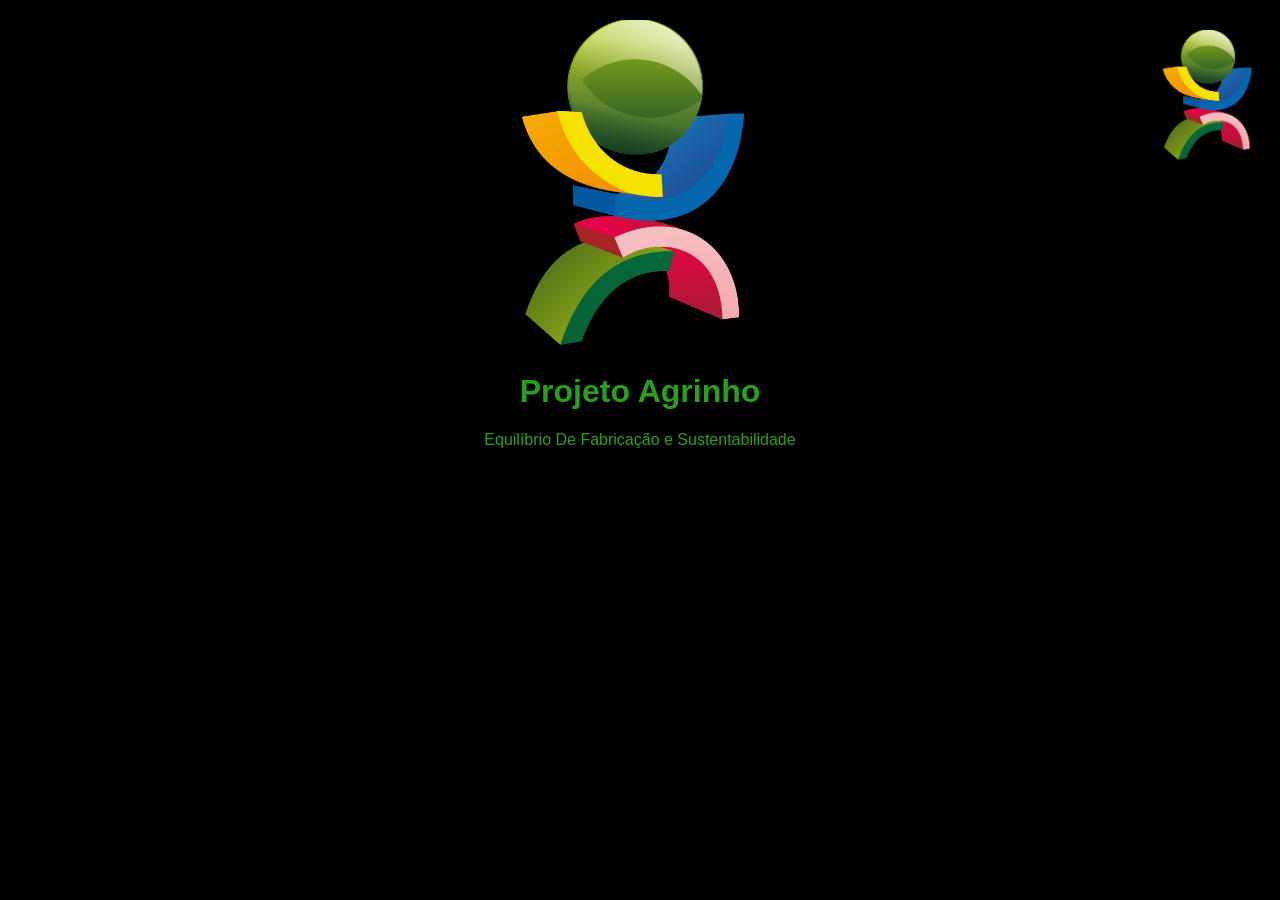
==== agrinho-main/index.html @ 606f598c "Add files via upload" ====
<!DOCTYPE html>
<html lang="pt-br"
>
<head>
    <link rel="stylesheet" href="style.css">
</head>    
<head>
    <meta charset="UTF-8">
    <meta http-equiv="X-UA-Compatible" content="IE=edge">
    <meta name="viewport" content="width=device-width, initial-scale=1.0">
    <title>Document</title>
</head>
<body>
    <img src="logo-agrinho.png" alt="Logo Agrinho" class="logo-centro">
    <img src="logo-agrinho.png" alt="Logo Agrinho" class="logo-direita">

    <h1>Projeto Agrinho</h1>
    <p>Equilíbrio De Fabricação e Sustentabilidade</p>
</body>
</html>
---- agrinho-main/style.css ----
body {
    background-color: black;
    color: white;
    font-family: Arial, sans-serif;
    margin: 0;
    text-align: center;
}

h1 {
    color: rgb(41, 160, 28);
}

p {
    color: rgb(41, 160, 28);
}
img {
    width: 300px; /* tamanho da imagem */
    margin-top: 20px;
}
.logo-centro {
    width: 300px;
}

.logo-direita {
    position: fixed;
    top: 10px;
    right: 10px;
    width: 120px;
}
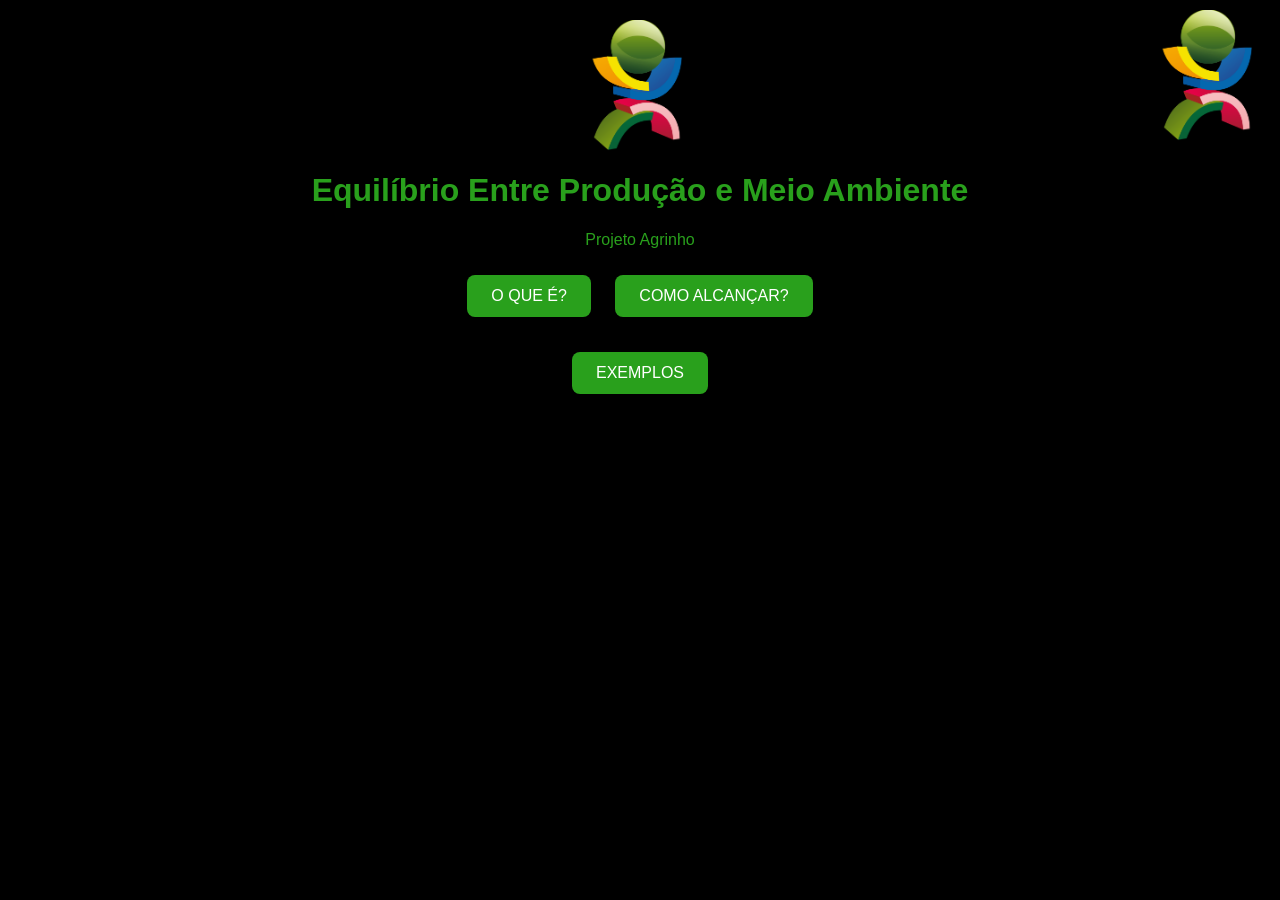
==== commit 227d018a: "Add files via upload" ====
--- a/agrinho-main/index.html
+++ b/agrinho-main/index.html
@@ -1,22 +1,115 @@
 <!DOCTYPE html>
-<html lang="pt-br"
->
-<head>
-    <link rel="stylesheet" href="style.css">
-</head>    
+<html lang="pt-br">
 <head>
     <meta charset="UTF-8">
     <meta http-equiv="X-UA-Compatible" content="IE=edge">
     <meta name="viewport" content="width=device-width, initial-scale=1.0">
-    <title>Document</title>
+    <title>Projeto Agrinho</title>
+    <link rel="stylesheet" href="style.css">
 </head>
 <body>
+
     <img src="logo-agrinho.png" alt="Logo Agrinho" class="logo-centro">
     <img src="logo-agrinho.png" alt="Logo Agrinho" class="logo-direita">
 
-    <h1>Projeto Agrinho</h1>
-    <p>Equilíbrio De Fabricação e Sustentabilidade</p>
+    <h1>Equilíbrio Entre Produção e Meio Ambiente</h1>
+    <p>Projeto Agrinho</p>
+
+    <div>
+    <button id="btn-leia-mais" class="botao-saiba-mais">
+        O QUE É?
+    </button>
+
+    <button id="btn-equilibrio" class="botao-saiba-mais">
+        COMO ALCANÇAR?
+    </button>
+</div>
+
+    <div style="margin-top: 15px;">
+    <button id="btn-exemplos" class="botao-saiba-mais">
+        EXEMPLOS
+    </button>
+    </div>
+
+    <div class="container-secoes">
+
+        <section id="mais-detalhes" class="secao-detalhes">
+            <h2>O QUE É EQUILÍBRIO ENTRE PRODUÇÃO E MEIO AMBIENTE?</h2>
+
+            <p>
+                Isso significa produzir de forma responsável, unindo tecnologia
+                e cuidado com o meio ambiente para gerar bens úteis sem
+                prejudicar a natureza.
+            </p>
+
+            <p>
+                Além de proteger a natureza, a sustentabilidade também envolve
+                oferecer boas condições de trabalho e buscar soluções que
+                beneficiem a economia. Dessa forma, é possível atender às
+                necessidades atuais da população sem comprometer os recursos
+                das futuras gerações.
+            </p>
+        </section>
+
+        <section id="como-alcancar" class="secao-detalhes">
+            <h2>COMO ALCANÇAR O EQUILÍBRIO ENTRE PRODUÇÃO E MEIO AMBIENTE?</h2>
+
+            <p>
+                O equilíbrio pode ser alcançado utilizando tecnologias mais
+                limpas, reduzindo desperdícios e aproveitando melhor os
+                recursos naturais.
+            </p>
+
+            <p>
+                Empresas e produtores podem reciclar materiais, economizar
+                água e energia, controlar a emissão de poluentes e investir
+                em fontes renováveis.
+            </p>
+
+            <p>
+                Dessa forma, é possível produzir o que a sociedade necessita
+                sem causar grandes impactos ao meio ambiente.
+            </p>
+        </section>
+        <section id="exemplos" class="secao-detalhes">
+    <h2>EXEMPLOS DE EQUILÍBRIO ENTRE PRODUÇÃO E MEIO AMBIENTE</h2>
+
+            <p>🌱 Agricultura sustentável utilizando menos agrotóxicos.</p>
+
+            <p>♻️ Fábricas que reciclam resíduos para produzir novos produtos.</p>
+
+            <p>☀️ Empresas que utilizam energia solar e eólica.</p>
+
+           <p>💧 Sistemas de reaproveitamento da água da chuva.</p>
+
+           <p>🚲 Incentivo ao uso de bicicletas e transportes menos poluentes.</p>
+      </section>
+    </div>
+
+    <script>
+        const botao = document.getElementById('btn-leia-mais');
+        const detalhes = document.getElementById('mais-detalhes');
+
+        botao.addEventListener('click', () => {
+            const aberto = detalhes.classList.toggle('aberto');
+            botao.textContent = aberto ? 'Mostrar menos' : 'O QUE É?';
+        });
+
+        const botaoEquilibrio = document.getElementById('btn-equilibrio');
+        const comoAlcancar = document.getElementById('como-alcancar');
+
+        botaoEquilibrio.addEventListener('click', () => {
+            const aberto = comoAlcancar.classList.toggle('aberto');
+            botaoEquilibrio.textContent = aberto ? 'Mostrar menos' : 'COMO ALCANÇAR?';
+        });
+        const botaoExemplos = document.getElementById('btn-exemplos');
+const exemplos = document.getElementById('exemplos');
+
+botaoExemplos.addEventListener('click', () => {
+    const aberto = exemplos.classList.toggle('aberto');
+    botaoExemplos.textContent = aberto ? 'Mostrar menos' : 'EXEMPLOS';
+        });
+    </script>
+
 </body>
-</html>
-
-
+</html>
--- a/agrinho-main/style.css
+++ b/agrinho-main/style.css
@@ -13,12 +13,11 @@
 p {
     color: rgb(41, 160, 28);
 }
-img {
-    width: 300px; /* tamanho da imagem */
-    margin-top: 20px;
-}
+
 .logo-centro {
-    width: 300px;
+    width: 120px;
+    display: block;
+    margin: 20px auto;
 }
 
 .logo-direita {
@@ -26,4 +25,59 @@
     top: 10px;
     right: 10px;
     width: 120px;
+}
+
+.botao-saiba-mais {
+    background-color: rgb(41, 160, 28);
+    border: none;
+    color: white;
+    padding: 12px 24px;
+    font-size: 16px;
+    margin: 10px;
+    cursor: pointer;
+    border-radius: 8px;
+}
+
+.botao-saiba-mais:hover {
+    background-color: rgb(32, 124, 20);
+}
+
+.container-secoes {
+    display: flex;
+    justify-content: center;
+    align-items: flex-start;
+    gap: 20px;
+    flex-wrap: wrap;
+    margin-top: 20px;
+}
+
+.secao-detalhes {
+    display: none;
+    width: 350px;
+    min-height: 300px;
+    padding: 20px;
+    background-color: rgba(255, 255, 255, 0.05);
+    border: 1px solid rgba(255, 255, 255, 0.12);
+    border-radius: 12px;
+    text-align: left;
+}
+
+.secao-detalhes.aberto {
+    display: block;
+}
+
+.secao-detalhes h2 {
+    color: rgb(41, 160, 28);
+}
+
+.secao-detalhes p {
+    color: white;
+    line-height: 1.6;
+}
+.botao-saiba-mais {
+    transition: transform 0.2s ease, background-color 0.2s ease;
+}
+
+.botao-saiba-mais:hover {
+    transform: scale(1.05);
 }
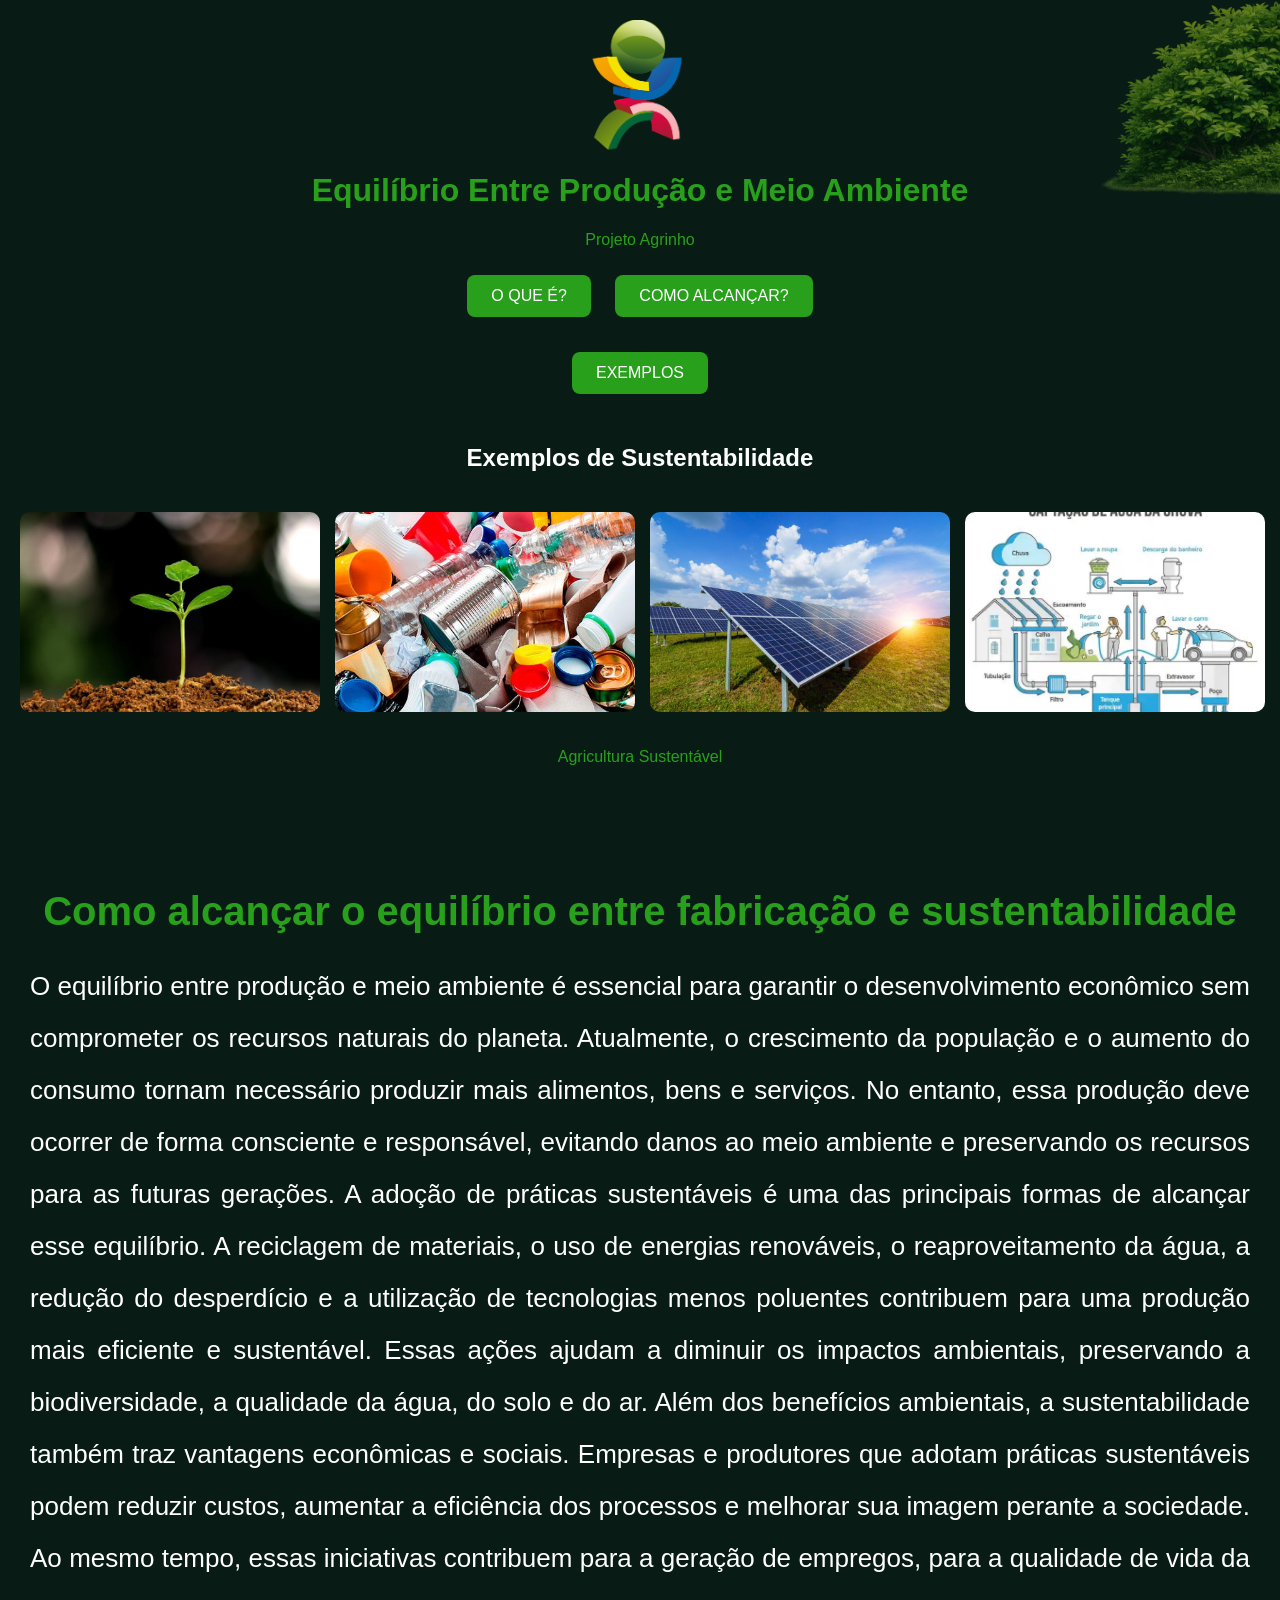
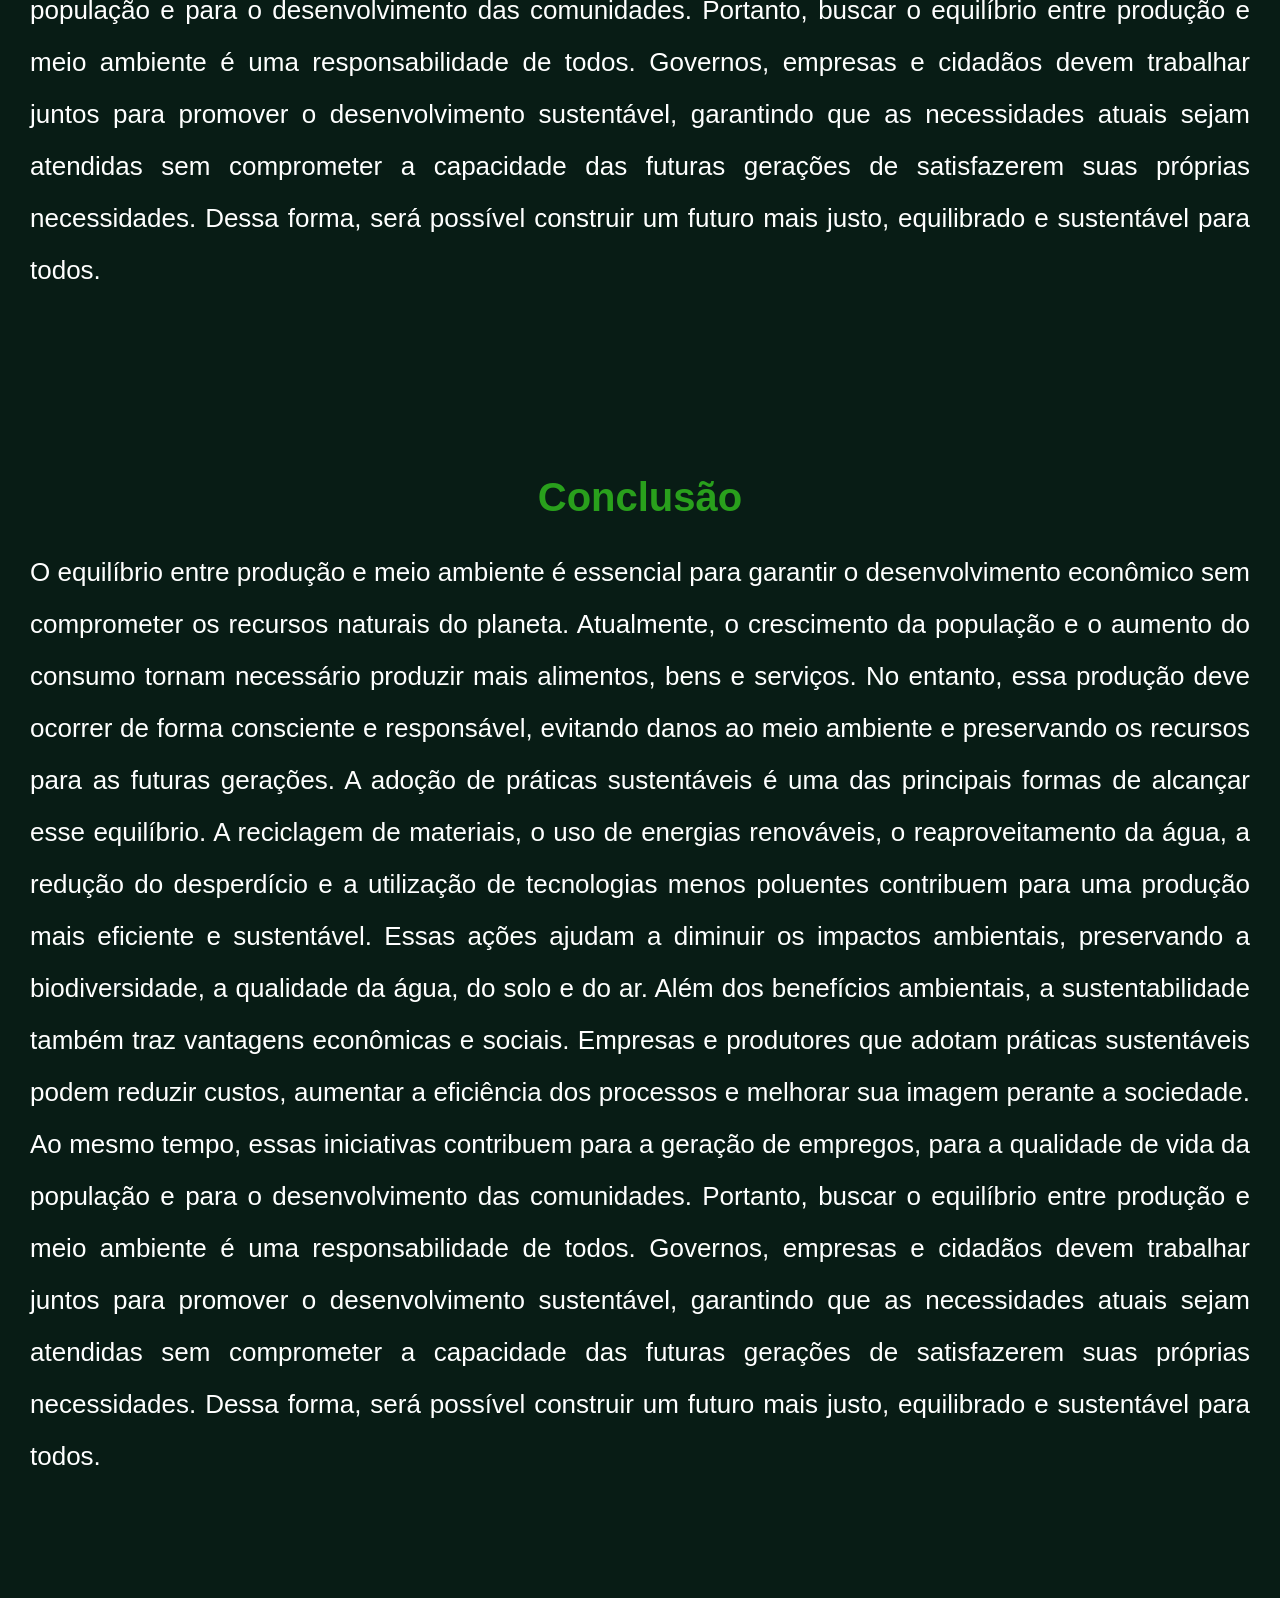
==== commit 0e6271b5: "Add files via upload" ====
--- a/agrinho-main/index.html
+++ b/agrinho-main/index.html
@@ -10,7 +10,7 @@
 <body>
 
     <img src="logo-agrinho.png" alt="Logo Agrinho" class="logo-centro">
-    <img src="logo-agrinho.png" alt="Logo Agrinho" class="logo-direita">
+    <img src="img6_superior_direito.png" alt="Logo Agrinho" class="logo-direita">
 
     <h1>Equilíbrio Entre Produção e Meio Ambiente</h1>
     <p>Projeto Agrinho</p>
@@ -109,7 +109,55 @@
     const aberto = exemplos.classList.toggle('aberto');
     botaoExemplos.textContent = aberto ? 'Mostrar menos' : 'EXEMPLOS';
         });
+        function irParaConclusao() {
+    document.getElementById('conclusao').scrollIntoView({
+        behavior: 'smooth'
+    });
+        
+    
+}
     </script>
+<h2>Exemplos de Sustentabilidade</h2>
+
+<div class="carrossel">
+    <img src="img1.jpg" alt="Agricultura sustentável">
+    <img src="img2.jpg" alt="Energia solar">
+    <img src="img3.jpg" alt="Reciclagem">
+    <img src="img4.jpg" alt="Reaproveitamento de água">
+    <img src="img5.jpg" alt="Transporte sustentável">
+</div>
+<div class="card">
+    <p>Agricultura Sustentável</p>
+</div>
+<section id="como-alcancar" class="conclusao">
+    <h2>Como alcançar o equilíbrio entre fabricação e sustentabilidade</h2>
+
+    <p>
+        O equilíbrio entre produção e meio ambiente é essencial para garantir o desenvolvimento econômico sem comprometer os recursos naturais do planeta. Atualmente, o crescimento da população e o aumento do consumo tornam necessário produzir mais alimentos, bens e serviços. No entanto, essa produção deve ocorrer de forma consciente e responsável, evitando danos ao meio ambiente e preservando os recursos para as futuras gerações.
+
+        A adoção de práticas sustentáveis é uma das principais formas de alcançar esse equilíbrio. A reciclagem de materiais, o uso de energias renováveis, o reaproveitamento da água, a redução do desperdício e a utilização de tecnologias menos poluentes contribuem para uma produção mais eficiente e sustentável. Essas ações ajudam a diminuir os impactos ambientais, preservando a biodiversidade, a qualidade da água, do solo e do ar.
+
+        Além dos benefícios ambientais, a sustentabilidade também traz vantagens econômicas e sociais. Empresas e produtores que adotam práticas sustentáveis podem reduzir custos, aumentar a eficiência dos processos e melhorar sua imagem perante a sociedade. Ao mesmo tempo, essas iniciativas contribuem para a geração de empregos, para a qualidade de vida da população e para o desenvolvimento das comunidades.
+
+        Portanto, buscar o equilíbrio entre produção e meio ambiente é uma responsabilidade de todos. Governos, empresas e cidadãos devem trabalhar juntos para promover o desenvolvimento sustentável, garantindo que as necessidades atuais sejam atendidas sem comprometer a capacidade das futuras gerações de satisfazerem suas próprias necessidades. Dessa forma, será possível construir um futuro mais justo, equilibrado e sustentável para todos.
+
+    </p>
+</section>
+<section id="conclusao" class="conclusao">
+    <h2>Conclusão</h2>
+
+    <p>
+        O equilíbrio entre produção e meio ambiente é essencial para garantir o desenvolvimento econômico sem comprometer os recursos naturais do planeta. Atualmente, o crescimento da população e o aumento do consumo tornam necessário produzir mais alimentos, bens e serviços. No entanto, essa produção deve ocorrer de forma consciente e responsável, evitando danos ao meio ambiente e preservando os recursos para as futuras gerações.
+
+        A adoção de práticas sustentáveis é uma das principais formas de alcançar esse equilíbrio. A reciclagem de materiais, o uso de energias renováveis, o reaproveitamento da água, a redução do desperdício e a utilização de tecnologias menos poluentes contribuem para uma produção mais eficiente e sustentável. Essas ações ajudam a diminuir os impactos ambientais, preservando a biodiversidade, a qualidade da água, do solo e do ar.
+
+        Além dos benefícios ambientais, a sustentabilidade também traz vantagens econômicas e sociais. Empresas e produtores que adotam práticas sustentáveis podem reduzir custos, aumentar a eficiência dos processos e melhorar sua imagem perante a sociedade. Ao mesmo tempo, essas iniciativas contribuem para a geração de empregos, para a qualidade de vida da população e para o desenvolvimento das comunidades.
+
+        Portanto, buscar o equilíbrio entre produção e meio ambiente é uma responsabilidade de todos. Governos, empresas e cidadãos devem trabalhar juntos para promover o desenvolvimento sustentável, garantindo que as necessidades atuais sejam atendidas sem comprometer a capacidade das futuras gerações de satisfazerem suas próprias necessidades. Dessa forma, será possível construir um futuro mais justo, equilibrado e sustentável para todos.
+
+    </p>
+</section>
+
 
 </body>
 </html>
--- a/agrinho-main/style.css
+++ b/agrinho-main/style.css
@@ -1,5 +1,5 @@
 body {
-    background-color: black;
+    background-color: #081c15;
     color: white;
     font-family: Arial, sans-serif;
     margin: 0;
@@ -22,9 +22,11 @@
 
 .logo-direita {
     position: fixed;
-    top: 10px;
-    right: 10px;
-    width: 120px;
+    top: 0;
+    right: 0;
+    width: 300px;
+    height: auto;
+    opacity: 50%;
 }
 
 .botao-saiba-mais {
@@ -53,13 +55,14 @@
 
 .secao-detalhes {
     display: none;
-    width: 350px;
-    min-height: 300px;
-    padding: 20px;
-    background-color: rgba(255, 255, 255, 0.05);
-    border: 1px solid rgba(255, 255, 255, 0.12);
-    border-radius: 12px;
+    width: 380px;
+    min-height: 320px;
+    padding: 25px;
+    background-color: rgba(255,255,255,0.08);
+    border: 1px solid rgba(255,255,255,0.15);
+    border-radius: 15px;
     text-align: left;
+    box-shadow: 0 0 15px rgba(0,0,0,0.3);
 }
 
 .secao-detalhes.aberto {
@@ -71,7 +74,7 @@
 }
 
 .secao-detalhes p {
-    color: white;
+    color: rgb(41, 160, 28);
     line-height: 1.6;
 }
 .botao-saiba-mais {
@@ -80,4 +83,53 @@
 
 .botao-saiba-mais:hover {
     transform: scale(1.05);
+}
+.carrossel {
+    display: flex;
+    overflow-x: auto;
+    gap: 15px;
+    padding: 20px;
+    scroll-behavior: smooth;
+}
+
+.carrossel img {
+    width: 300px;
+    height: 200px;
+    object-fit: cover;
+    border-radius: 10px;
+    flex-shrink: 0;
+    transition: transform 0.3s ease;
+}
+
+.carrossel img:hover {
+    transform: scale(1.05);
+}
+
+.carrossel::-webkit-scrollbar {
+    height: 10px;
+}
+
+.carrossel::-webkit-scrollbar-thumb {
+    background: rgb(41, 160, 28);
+    border-radius: 10px;
+}
+.conclusao {
+    max-width: 10000px;
+    margin: 60px auto;
+    padding: 30px;
+    text-align: justify;
+}
+
+.conclusao h2 {
+    color: rgb(41, 160, 28);
+    font-size: 2.5rem;
+    margin-bottom: 25px;
+    text-align: center;
+}
+
+.conclusao p {
+    color: white;
+    font-size: 26px;
+    line-height: 2;
+    text-align: justify;
 }
